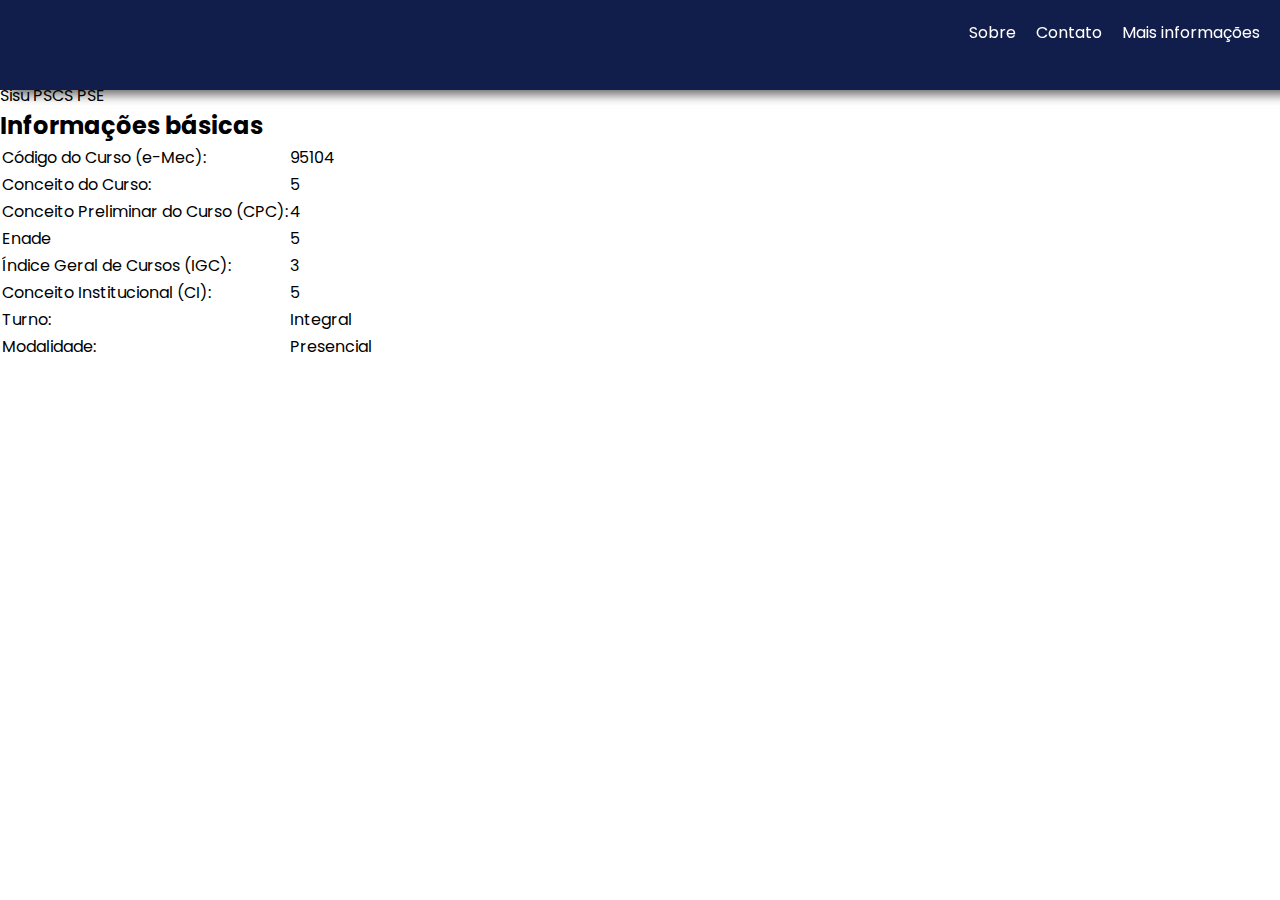
==== more_info.html @ dc78dba1 "Construindo página de informações" ====
<!DOCTYPE html>
<html lang="pt-br">
<head>
    <meta charset="UTF-8">
    <meta http-equiv="X-UA-Compatible" content="IE=edge">
    <meta name="viewport" content="width=device-width, initial-scale=1.0">
    <title>Document</title>
    <link rel="stylesheet" href="./css/style.css">
</head>
<body>
    <header>
        <nav>
            <ul>
                <li> <a href="">Sobre</a></li>
                <li> <a href="">Contato</a></li>
                <li> <a href="">Mais informações</a></li>
            </ul>
        </nav>
    </header>
    <section>
        <section>
            <div>
                <h1>Mais informações:</h1>
            </div>
        </section>
        <section>
            <div>
                <h2>Formas de acesso:</h2>
            </div>
            <p>Sisu PSCS PSE</p>

        </section>
        <section>
            <h2>Informações básicas</h2>
            <table>
                <tr>
                    <td>Código do Curso (e-Mec):</td>
                    <td>95104</td>
                </tr>
                <tr>
                    <td>Conceito do Curso:</td>
                    <td>5</td>
                </tr>
                <tr>
                    <td>Conceito Preliminar do Curso (CPC):</td>
                    <td>4</td>
                </tr>
                <tr>
                    <td>Enade</td>
                    <td>5</td>
                </tr>
                <tr>
                    <td>Índice Geral de Cursos (IGC):</td>
                    <td>3</td>
                </tr>
                <tr>
                    <td>Conceito Institucional (CI):</td>
                    <td>5</td>
                </tr>
                <tr>
                    <td>Turno:</td>
                    <td>Integral</td>
                </tr>
                <tr>
                    <td>Modalidade:</td>
                    <td>Presencial</td>
                </tr>

            </table>
        </section>
    </section>
</body>
</html>
---- css/style.css ----
@import url("https://fonts.googleapis.com/css2?family=Poppins:wght@200;400&display=swap");
header {
  background-color: #111D4A;
  width: 100%;
  height: 10vh;
  box-shadow: 10px 5px 10px rgba(0, 0, 0, 0.575);
  position: fixed;
}
header nav ul {
  display: flex;
  padding: 20px;
  list-style: none;
  gap: 20px;
  justify-content: flex-end;
  align-items: center;
}
header nav ul li a {
  color: #ffffff;
}

main {
  background-image: url(../../images/backgroud-image.jpg);
  background-position: right;
  background-size: cover;
  background-clip: border-box;
  height: 90vh;
  width: 100%;
  padding-top: 70px;
}
main #shadow {
  height: 90vh;
  background-image: linear-gradient(to bottom, rgba(0, 0, 0, 0.64), black);
  display: flex;
}
main #shadow section {
  width: 1000px;
  height: 250px;
  margin-top: 120px;
  padding: 20px;
  color: #ffffff;
}
main #shadow section #info {
  display: flex;
  align-items: center;
  justify-content: center;
}
main #shadow section #info h1 {
  font-size: 45px;
}
main #shadow section #info #logo {
  height: 200px;
  padding-bottom: 30px;
}
main #shadow section #info #logo img {
  height: 140px;
}
main #shadow section #info #text-home-page {
  width: 650px;
}
main #shadow section p {
  font-size: 20px;
}
main #shadow section button {
  margin-top: 30px;
  width: 150px;
  height: 40px;
  border-radius: 5px;
  background-color: #111D4A;
  border: none;
  color: #ffffff;
  box-shadow: 2px 3px 5px rgba(0, 0, 0, 0.418);
  cursor: pointer;
  transition: 1s;
}
main #shadow section button:hover {
  border: 2px solid #ffffff;
  background-color: #ffffff;
  color: #111D4A;
}

* {
  font-family: "Poppins", sans-serif;
  margin: 0;
  padding: 0;
  text-decoration: none;
  box-sizing: border-box;
}

/*# sourceMappingURL=style.css.map */
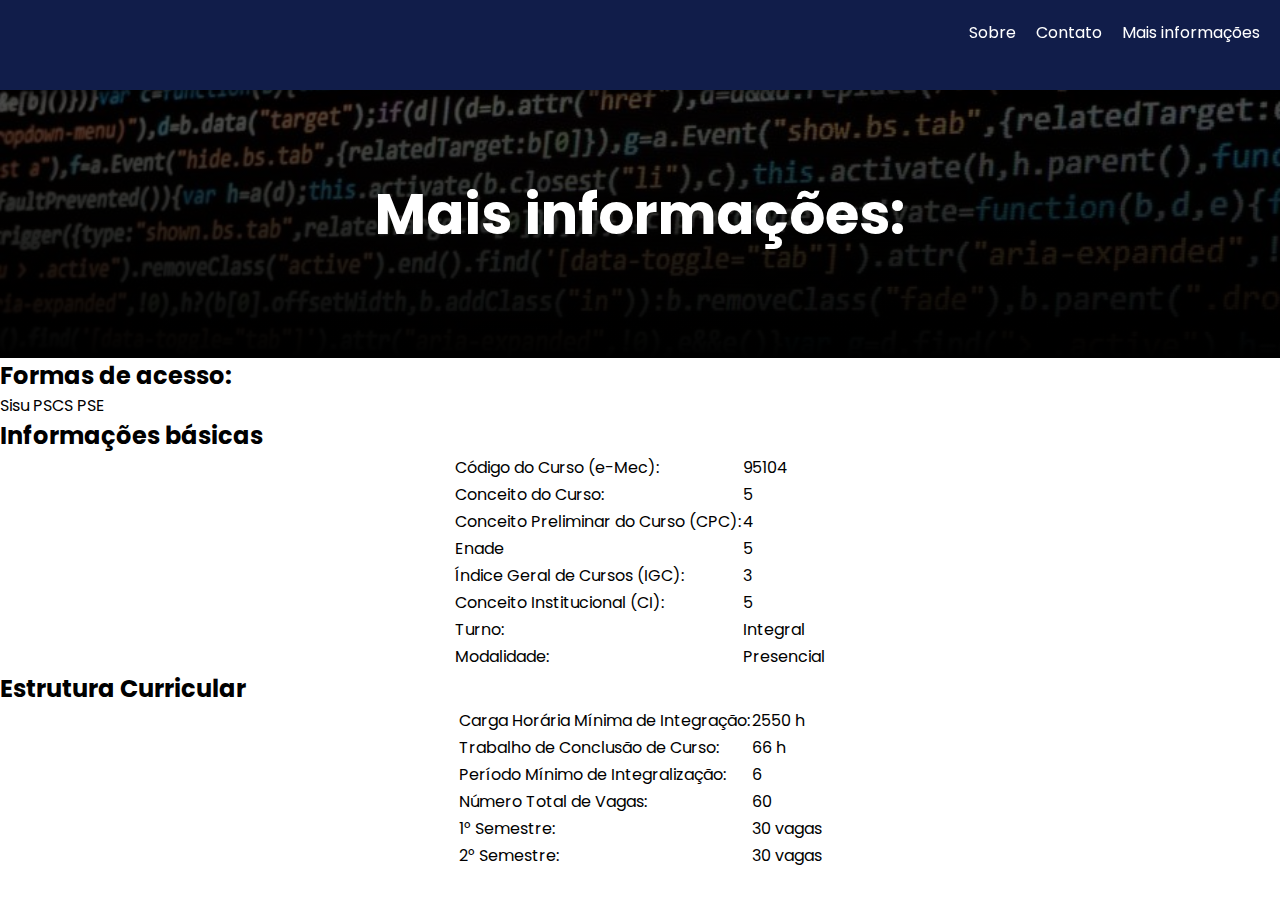
==== commit c73779cd: "Estilizando páginas de informações" ====
--- a/more_info.html
+++ b/more_info.html
@@ -17,57 +17,88 @@
             </ul>
         </nav>
     </header>
-    <section>
-        <section>
-            <div>
-                <h1>Mais informações:</h1>
-            </div>
+    <main id="main-more-info">
+        <section id="information-section">
+            <section id="presentation-section">
+                <div id="shadow-info">
+                    <div>
+                        <h1>Mais informações:</h1>
+                    </div>
+                </div>
+            </section>
+            <section>
+                <div>
+                    <h2>Formas de acesso:</h2>
+                </div>
+                <p>Sisu PSCS PSE</p>
+            </section>
+            <section>
+                <h2>Informações básicas</h2>
+                <table>
+                    <tr>
+                        <td>Código do Curso (e-Mec):</td>
+                        <td>95104</td>
+                    </tr>
+                    <tr>
+                        <td>Conceito do Curso:</td>
+                        <td>5</td>
+                    </tr>
+                    <tr>
+                        <td>Conceito Preliminar do Curso (CPC):</td>
+                        <td>4</td>
+                    </tr>
+                    <tr>
+                        <td>Enade</td>
+                        <td>5</td>
+                    </tr>
+                    <tr>
+                        <td>Índice Geral de Cursos (IGC):</td>
+                        <td>3</td>
+                    </tr>
+                    <tr>
+                        <td>Conceito Institucional (CI):</td>
+                        <td>5</td>
+                    </tr>
+                    <tr>
+                        <td>Turno:</td>
+                        <td>Integral</td>
+                    </tr>
+                    <tr>
+                        <td>Modalidade:</td>
+                        <td>Presencial</td>
+                    </tr>
+                </table>
+            </section>
+            <section>
+                <h2>Estrutura Curricular</h2>
+                <table>
+                    <tr>
+                        <td>Carga Horária Mínima de Integração:</td>
+                        <td>2550 h</td>
+                    </tr>
+                    <tr>
+                        <td>Trabalho de Conclusão de Curso:</td>
+                        <td>66 h</td>
+                    </tr>
+                    <tr>
+                        <td>Período Mínimo de Integralização:</td>
+                        <td>6</td>
+                    </tr>
+                    <tr>
+                        <td>Número Total de Vagas:</td>
+                        <td>60</td>
+                    </tr>
+                    <tr>
+                        <td>1° Semestre:</td>
+                        <td>30 vagas</td>
+                    </tr>
+                    <tr>
+                        <td>2° Semestre:</td>
+                        <td>30 vagas</td>
+                    </tr>
+                </table>
+            </section>
         </section>
-        <section>
-            <div>
-                <h2>Formas de acesso:</h2>
-            </div>
-            <p>Sisu PSCS PSE</p>
-
-        </section>
-        <section>
-            <h2>Informações básicas</h2>
-            <table>
-                <tr>
-                    <td>Código do Curso (e-Mec):</td>
-                    <td>95104</td>
-                </tr>
-                <tr>
-                    <td>Conceito do Curso:</td>
-                    <td>5</td>
-                </tr>
-                <tr>
-                    <td>Conceito Preliminar do Curso (CPC):</td>
-                    <td>4</td>
-                </tr>
-                <tr>
-                    <td>Enade</td>
-                    <td>5</td>
-                </tr>
-                <tr>
-                    <td>Índice Geral de Cursos (IGC):</td>
-                    <td>3</td>
-                </tr>
-                <tr>
-                    <td>Conceito Institucional (CI):</td>
-                    <td>5</td>
-                </tr>
-                <tr>
-                    <td>Turno:</td>
-                    <td>Integral</td>
-                </tr>
-                <tr>
-                    <td>Modalidade:</td>
-                    <td>Presencial</td>
-                </tr>
-
-            </table>
-        </section>
-    </section>
+    </main>
 </body>
 </html>--- a/css/style.css
+++ b/css/style.css
@@ -18,49 +18,48 @@
   color: #ffffff;
 }
 
-main {
+#home-page-section {
   background-image: url(../../images/backgroud-image.jpg);
   background-position: right;
   background-size: cover;
   background-clip: border-box;
-  height: 90vh;
+  height: 100vh;
   width: 100%;
-  padding-top: 70px;
 }
-main #shadow {
-  height: 90vh;
+#home-page-section #shadow {
+  height: 100vh;
   background-image: linear-gradient(to bottom, rgba(0, 0, 0, 0.64), black);
   display: flex;
 }
-main #shadow section {
+#home-page-section #shadow section {
   width: 1000px;
   height: 250px;
-  margin-top: 120px;
+  margin-top: 220px;
   padding: 20px;
   color: #ffffff;
 }
-main #shadow section #info {
+#home-page-section #shadow section #info {
   display: flex;
   align-items: center;
   justify-content: center;
 }
-main #shadow section #info h1 {
+#home-page-section #shadow section #info h1 {
   font-size: 45px;
 }
-main #shadow section #info #logo {
+#home-page-section #shadow section #info #logo {
   height: 200px;
   padding-bottom: 30px;
 }
-main #shadow section #info #logo img {
+#home-page-section #shadow section #info #logo img {
   height: 140px;
 }
-main #shadow section #info #text-home-page {
+#home-page-section #shadow section #info #text-home-page {
   width: 650px;
 }
-main #shadow section p {
+#home-page-section #shadow section p {
   font-size: 20px;
 }
-main #shadow section button {
+#home-page-section #shadow section button {
   margin-top: 30px;
   width: 150px;
   height: 40px;
@@ -72,10 +71,37 @@
   cursor: pointer;
   transition: 1s;
 }
-main #shadow section button:hover {
+#home-page-section #shadow section button:hover {
   border: 2px solid #ffffff;
   background-color: #ffffff;
   color: #111D4A;
+}
+
+#main-more-info {
+  min-height: 100vh;
+  padding-top: 70px;
+}
+#main-more-info #information-section #shadow-info {
+  background-image: linear-gradient(to bottom, rgba(0, 0, 0, 0.64), black);
+  width: 100%;
+  height: 32vh;
+  display: flex;
+  align-items: center;
+  justify-content: center;
+}
+#main-more-info #information-section #shadow-info div h1 {
+  font-size: 3.5rem;
+  color: #ffffff;
+}
+#main-more-info #information-section #presentation-section {
+  background-image: url(../../images/backgroud-image-more-info.jpg);
+  background-size: cover;
+  background-attachment: fixed;
+  height: 32vh;
+}
+
+table {
+  margin: 0 auto;
 }
 
 * {
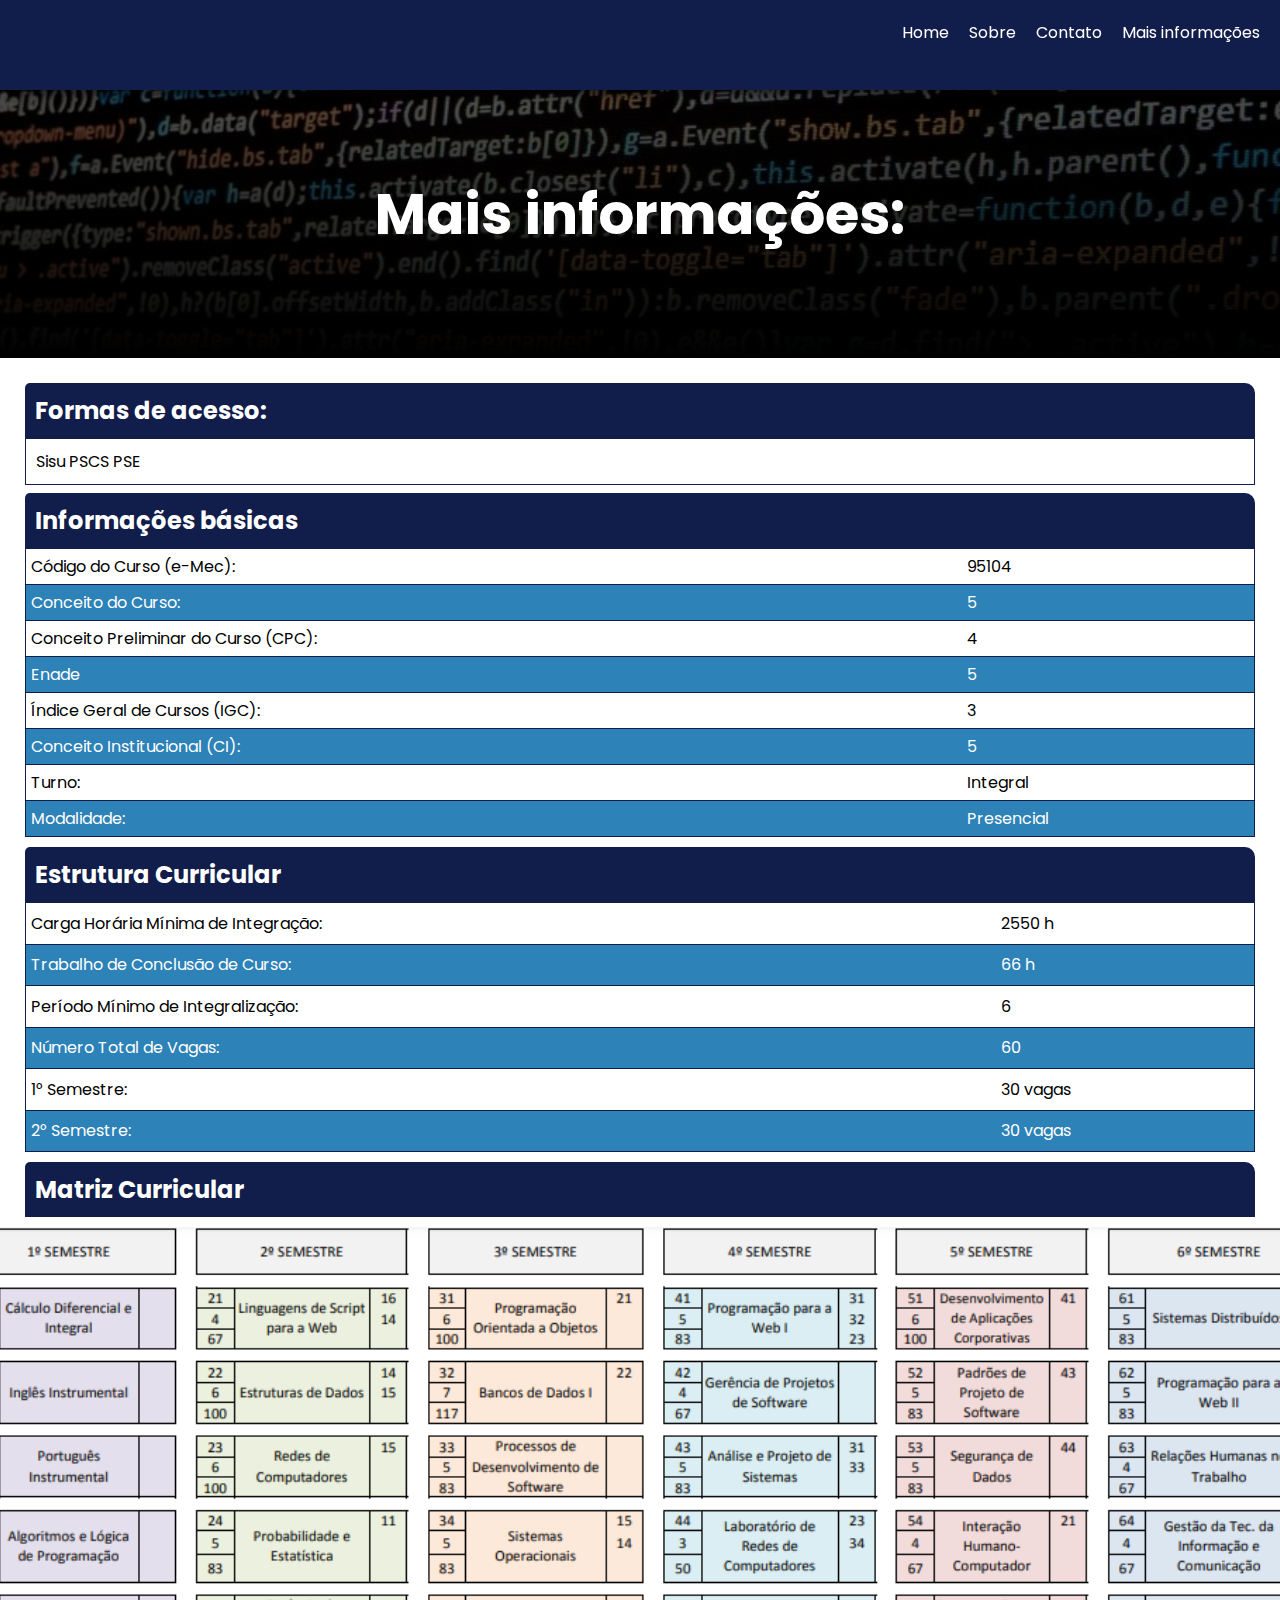
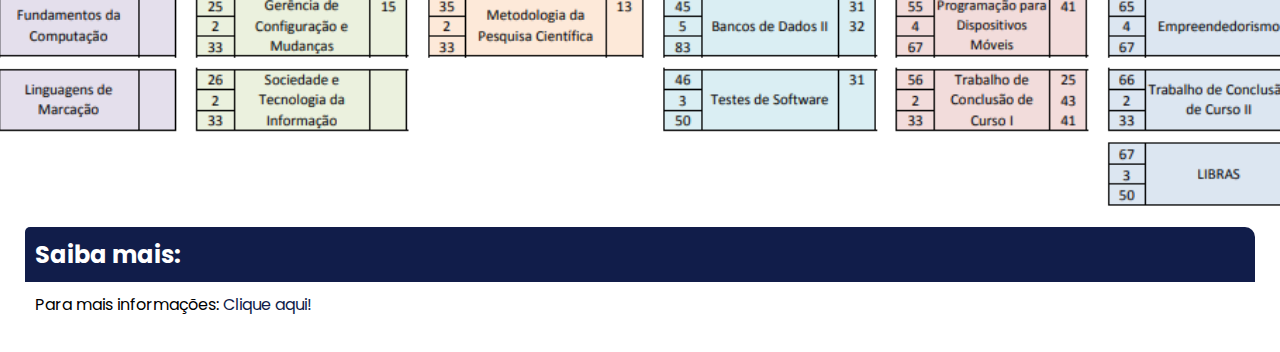
==== commit 23ddc7cf: "Finalizando estilização da página de informações" ====
--- a/more_info.html
+++ b/more_info.html
@@ -11,59 +11,60 @@
     <header>
         <nav>
             <ul>
+                <li> <a href="index.html">Home</a></li>
                 <li> <a href="">Sobre</a></li>
                 <li> <a href="">Contato</a></li>
-                <li> <a href="">Mais informações</a></li>
+                <li> <a href="more_info.html">Mais informações</a></li>
             </ul>
         </nav>
     </header>
     <main id="main-more-info">
+        <section id="presentation-section">
+            <div id="shadow-info">
+                <div>
+                    <h1>Mais informações:</h1>
+                </div>
+            </div>
+        </section>
         <section id="information-section">
-            <section id="presentation-section">
-                <div id="shadow-info">
-                    <div>
-                        <h1>Mais informações:</h1>
-                    </div>
+            <section>
+                <div id="forms-access">
+                    <h2>Formas de acesso:</h2>
+                    <p>Sisu PSCS PSE</p>
                 </div>
-            </section>
-            <section>
-                <div>
-                    <h2>Formas de acesso:</h2>
-                </div>
-                <p>Sisu PSCS PSE</p>
             </section>
             <section>
                 <h2>Informações básicas</h2>
                 <table>
-                    <tr>
+                    <tr class="white">
                         <td>Código do Curso (e-Mec):</td>
                         <td>95104</td>
                     </tr>
-                    <tr>
+                    <tr class="blue">
                         <td>Conceito do Curso:</td>
                         <td>5</td>
                     </tr>
-                    <tr>
+                    <tr class="white">
                         <td>Conceito Preliminar do Curso (CPC):</td>
                         <td>4</td>
                     </tr>
-                    <tr>
+                    <tr  class="blue">
                         <td>Enade</td>
                         <td>5</td>
                     </tr>
-                    <tr>
+                    <tr class="white">
                         <td>Índice Geral de Cursos (IGC):</td>
                         <td>3</td>
                     </tr>
-                    <tr>
+                    <tr  class="blue">
                         <td>Conceito Institucional (CI):</td>
                         <td>5</td>
                     </tr>
-                    <tr>
+                    <tr class="white">
                         <td>Turno:</td>
                         <td>Integral</td>
                     </tr>
-                    <tr>
+                    <tr  class="blue">
                         <td>Modalidade:</td>
                         <td>Presencial</td>
                     </tr>
@@ -72,32 +73,44 @@
             <section>
                 <h2>Estrutura Curricular</h2>
                 <table>
-                    <tr>
+                    <tr class="white">
                         <td>Carga Horária Mínima de Integração:</td>
                         <td>2550 h</td>
                     </tr>
-                    <tr>
+                    <tr  class="blue">
                         <td>Trabalho de Conclusão de Curso:</td>
                         <td>66 h</td>
                     </tr>
-                    <tr>
+                    <tr class="white">
                         <td>Período Mínimo de Integralização:</td>
                         <td>6</td>
                     </tr>
-                    <tr>
+                    <tr  class="blue">
                         <td>Número Total de Vagas:</td>
                         <td>60</td>
                     </tr>
-                    <tr>
+                    <tr class="white">
                         <td>1° Semestre:</td>
                         <td>30 vagas</td>
                     </tr>
-                    <tr>
+                    <tr class="blue">
                         <td>2° Semestre:</td>
                         <td>30 vagas</td>
                     </tr>
                 </table>
             </section>
+            <section id="curriculum-matrix-section">
+                <h2>Matriz Curricular</h2>
+                <div id="curriculum-matrix">
+                    <img src="images/matriz-curricular.png" alt="">
+                </div>
+            </section>
+            <section id="link-more-info">
+                <div>
+                    <h2>Saiba mais:</h2>
+                    <p>Para mais informações: <a href="https://estudante.ifpb.edu.br/cursos/12/" target="_blank">Clique aqui!</a></p>    
+                </div>
+            </section>
         </section>
     </main>
 </body>
--- a/css/style.css
+++ b/css/style.css
@@ -81,7 +81,7 @@
   min-height: 100vh;
   padding-top: 70px;
 }
-#main-more-info #information-section #shadow-info {
+#main-more-info #shadow-info {
   background-image: linear-gradient(to bottom, rgba(0, 0, 0, 0.64), black);
   width: 100%;
   height: 32vh;
@@ -89,19 +89,67 @@
   align-items: center;
   justify-content: center;
 }
-#main-more-info #information-section #shadow-info div h1 {
+#main-more-info #shadow-info div h1 {
   font-size: 3.5rem;
   color: #ffffff;
 }
-#main-more-info #information-section #presentation-section {
+#main-more-info #presentation-section {
   background-image: url(../../images/backgroud-image-more-info.jpg);
   background-size: cover;
   background-attachment: fixed;
   height: 32vh;
 }
-
-table {
-  margin: 0 auto;
+#main-more-info #information-section {
+  padding: 20px;
+}
+#main-more-info #information-section section {
+  padding: 5px;
+}
+#main-more-info #information-section section #forms-access {
+  height: 100px;
+}
+#main-more-info #information-section section #forms-access p {
+  border: 1px solid #111D4A;
+  padding: 10px;
+}
+#main-more-info #information-section section table {
+  height: 250px;
+  border-collapse: collapse;
+  padding: 5px;
+  width: 100%;
+}
+#main-more-info #information-section section table tr {
+  border: 1px solid #111D4A;
+}
+#main-more-info #information-section section table .blue {
+  background-color: #2D82B7;
+  color: #ffffff;
+}
+#main-more-info #information-section section table td {
+  padding: 5px;
+}
+#main-more-info #information-section section h2 {
+  background-color: #111D4A;
+  color: #ffffff;
+  border-top-left-radius: 5px;
+  border-top-right-radius: 10px;
+  padding: 10px;
+}
+#main-more-info #curriculum-matrix-section div {
+  display: flex;
+  align-items: center;
+  justify-content: center;
+  height: 600px;
+}
+#main-more-info #curriculum-matrix-section div img {
+  height: 580px;
+}
+#main-more-info #link-more-info div p {
+  margin: 10px;
+  font-size: 16px;
+}
+#main-more-info #link-more-info div p a {
+  color: #111D4A;
 }
 
 * {
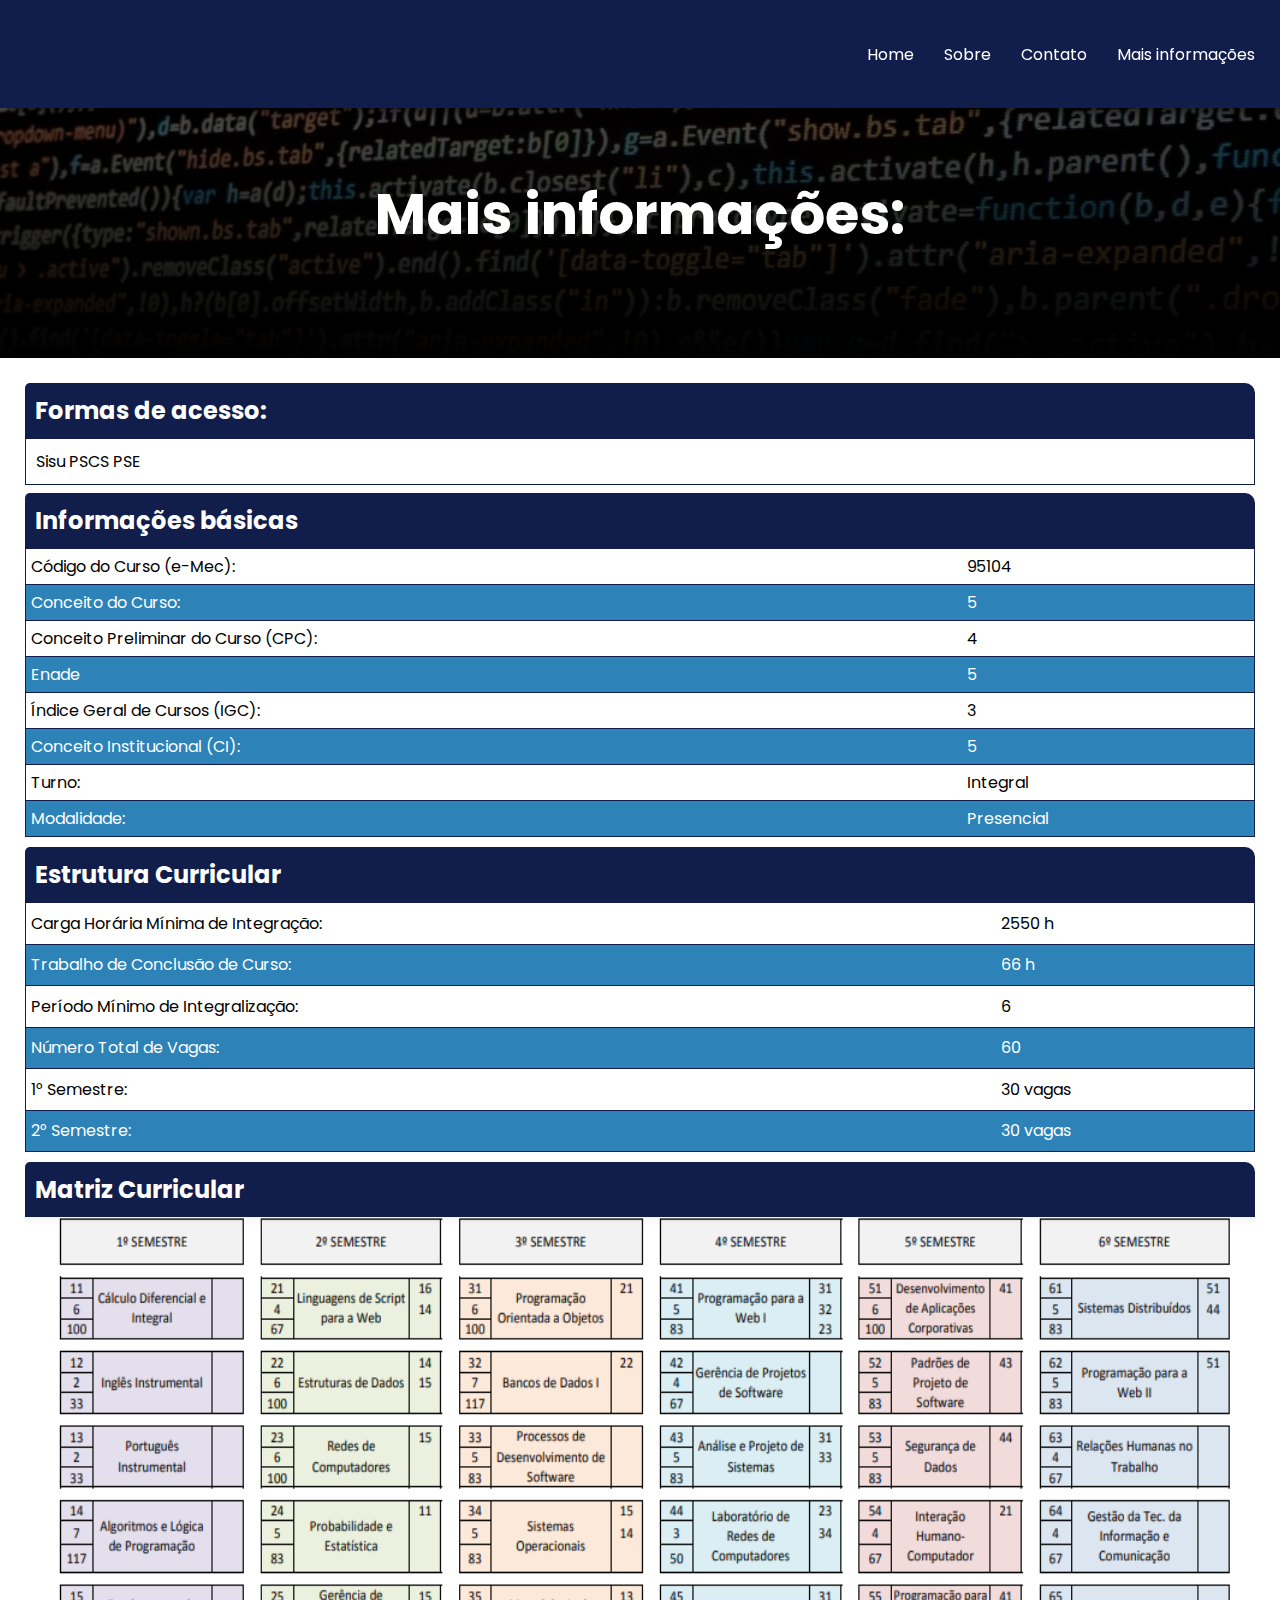
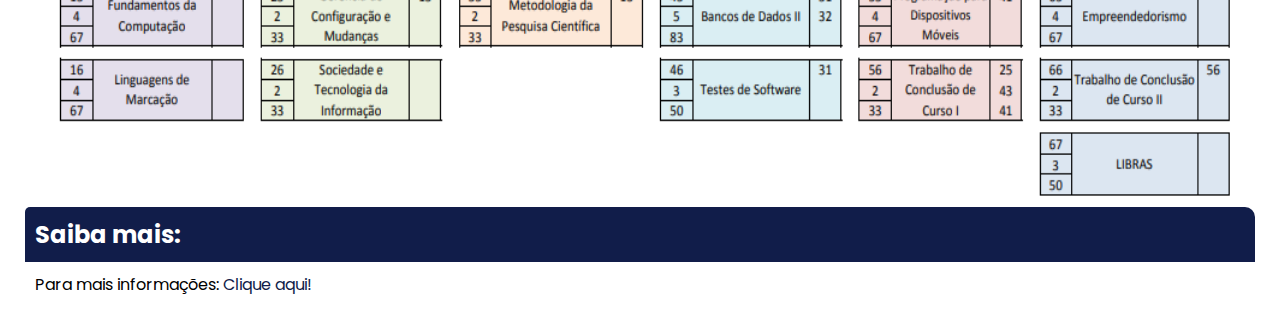
==== commit dae00568: "Implementando responsividade" ====
--- a/more_info.html
+++ b/more_info.html
@@ -10,13 +10,26 @@
 <body>
     <header>
         <nav>
-            <ul>
-                <li> <a href="index.html">Home</a></li>
-                <li> <a href="">Sobre</a></li>
-                <li> <a href="">Contato</a></li>
+            <ul id="menu">
+                <li><a href="index.html">Home</a></li>
+                <li> <a href="index.html#about-section">Sobre</a></li>
+                <li> <a href="index.html#contact-section">Contato</a></li>
                 <li> <a href="more_info.html">Mais informações</a></li>
             </ul>
+            <div class="menu-burger" onclick="abrirMenu()">
+                <div class="burger-item"></div>
+                <div class="burger-item"></div>
+                <div class="burger-item"></div>
+            </div>
         </nav>
+        <div id="burger">
+            <ul id="menu-burger-links">
+                <li class="menu-item"><a href="index.html">Home</a></li>
+                <li class="menu-item"> <a href="#about-section">Sobre</a></li>
+                <li class="menu-item"> <a href="#contact-section">Contato</a></li>
+                <li class="menu-item"> <a href="more_info.html">Mais informações</a></li>
+            </ul>
+        </div>
     </header>
     <main id="main-more-info">
         <section id="presentation-section">
@@ -113,5 +126,6 @@
             </section>
         </section>
     </main>
+    <script src="index.js"></script>
 </body>
 </html>--- a/css/style.css
+++ b/css/style.css
@@ -1,10 +1,67 @@
 @import url("https://fonts.googleapis.com/css2?family=Poppins:wght@200;400&display=swap");
+.menu-item a {
+  font-weight: 400;
+  font-size: 15px;
+  color: white;
+  transition: 1s;
+}
+
+#menu {
+  list-style: none;
+  display: flex;
+  align-items: center;
+  gap: 30px;
+}
+
+.menu-item a:hover {
+  color: blue;
+}
+
+.menu-burger {
+  display: none;
+}
+
+.burger-item {
+  margin-bottom: 5px;
+  background-color: #ffffff;
+  width: 30px;
+  height: 2px;
+  cursor: pointer;
+}
+
+#burger {
+  padding: 10px;
+  text-align: center;
+  background-color: #111D4A;
+  padding-top: 10px;
+  margin-right: 300px;
+  width: 100%;
+  display: none;
+}
+#burger #menu-burger-links {
+  list-style: none;
+}
+#burger #menu-burger-links .menu-item {
+  padding: 5px;
+}
+
 header {
   background-color: #111D4A;
   width: 100%;
-  height: 10vh;
+  min-height: 12vh;
   box-shadow: 10px 5px 10px rgba(0, 0, 0, 0.575);
   position: fixed;
+  display: flex;
+  align-items: center;
+  justify-content: right;
+}
+header nav {
+  margin: auto;
+  display: flex;
+  align-items: center;
+  justify-content: end;
+  width: 100%;
+  padding: 0px 5px;
 }
 header nav ul {
   display: flex;
@@ -23,18 +80,20 @@
   background-position: right;
   background-size: cover;
   background-clip: border-box;
-  height: 100vh;
-  width: 100%;
+  min-height: 100vh;
+  max-width: 100%;
 }
 #home-page-section #shadow {
-  height: 100vh;
+  min-height: 100vh;
+  max-width: 100%;
   background-image: linear-gradient(to bottom, rgba(0, 0, 0, 0.64), black);
   display: flex;
 }
 #home-page-section #shadow section {
-  width: 1000px;
-  height: 250px;
+  max-width: 1000px;
+  min-height: 250px;
   margin-top: 220px;
+  margin-bottom: 100px;
   padding: 20px;
   color: #ffffff;
 }
@@ -54,7 +113,7 @@
   height: 140px;
 }
 #home-page-section #shadow section #info #text-home-page {
-  width: 650px;
+  max-width: 650px;
 }
 #home-page-section #shadow section p {
   font-size: 20px;
@@ -77,6 +136,29 @@
   color: #111D4A;
 }
 
+#about-section {
+  min-height: 70vh;
+}
+#about-section div {
+  margin: 50px;
+  padding: 40px;
+  display: flex;
+  flex-direction: column;
+  justify-content: center;
+  align-items: center;
+  gap: 20px;
+}
+#about-section div h2 {
+  color: #111D4A;
+  font-size: 40px;
+  text-align: center;
+}
+#about-section div p {
+  text-align: justify;
+  line-height: 30px;
+  font-size: 18px;
+}
+
 #main-more-info {
   min-height: 100vh;
   padding-top: 70px;
@@ -84,7 +166,7 @@
 #main-more-info #shadow-info {
   background-image: linear-gradient(to bottom, rgba(0, 0, 0, 0.64), black);
   width: 100%;
-  height: 32vh;
+  min-height: 32vh;
   display: flex;
   align-items: center;
   justify-content: center;
@@ -139,9 +221,11 @@
   display: flex;
   align-items: center;
   justify-content: center;
-  height: 600px;
+  max-width: 100%;
+  max-height: 600px;
 }
 #main-more-info #curriculum-matrix-section div img {
+  max-width: 100%;
   height: 580px;
 }
 #main-more-info #link-more-info div p {
@@ -150,6 +234,70 @@
 }
 #main-more-info #link-more-info div p a {
   color: #111D4A;
+}
+
+#contact-section {
+  background-color: #111D4A;
+  max-width: 100%;
+  min-height: 50vh;
+  display: flex;
+  padding: 30px;
+  justify-content: space-between;
+  flex-wrap: wrap;
+}
+#contact-section #text-contact {
+  max-width: 300px;
+  padding: 30px;
+  margin-top: 20px;
+  color: #ffffff;
+}
+#contact-section #text-contact h2 {
+  font-size: 35px;
+}
+#contact-section #text-contact ul {
+  list-style: none;
+}
+#contact-section #text-contact ul li {
+  font-size: 20px;
+  margin: 10px 0px;
+}
+#contact-section #section-form {
+  width: 500px;
+}
+#contact-section #section-form form {
+  width: 100%;
+}
+#contact-section #section-form form div {
+  display: flex;
+  flex-direction: column;
+  max-width: 500px;
+  padding: 20px;
+  color: #ffffff;
+}
+#contact-section #section-form form legend {
+  font-size: 25px;
+  text-align: center;
+  color: #ffffff;
+  max-width: 450px;
+}
+#contact-section #section-form form input {
+  border: 1.5px solid #ffffff;
+  height: 40px;
+  max-width: 450px;
+  outline: none;
+  padding: 5px;
+  border-radius: 8px;
+  margin-bottom: 20px;
+  color: #111D4A;
+}
+#contact-section #section-form form button {
+  height: 35px;
+  margin-top: 10px;
+  border-radius: 10px;
+  background-color: #2D82B7;
+  color: #ffffff;
+  border: none;
+  max-width: 450px;
 }
 
 * {
@@ -160,4 +308,47 @@
   box-sizing: border-box;
 }
 
+@media (max-width: 870px) {
+  #home-page-section #shadow section #info h1 {
+    font-size: 35px;
+  }
+}
+@media (max-width: 567px) {
+  header {
+    display: grid;
+  }
+  nav {
+    margin: 0;
+  }
+  #menu {
+    display: none;
+  }
+  .menu-burger {
+    display: block;
+    margin: 10px;
+  }
+  #home-page-section #shadow section {
+    margin-top: 125px;
+  }
+  #home-page-section #shadow section #info {
+    flex-direction: column;
+  }
+  #home-page-section #shadow section #info h1 {
+    font-size: 25px;
+  }
+  #home-page-section #shadow section #info #logo {
+    display: none;
+  }
+  #about-section div {
+    margin: 20px;
+    padding: 10px;
+  }
+  #about-section div p {
+    font-size: 16px;
+  }
+  #about-section div h2 {
+    font-size: 30px;
+  }
+}
+
 /*# sourceMappingURL=style.css.map */
